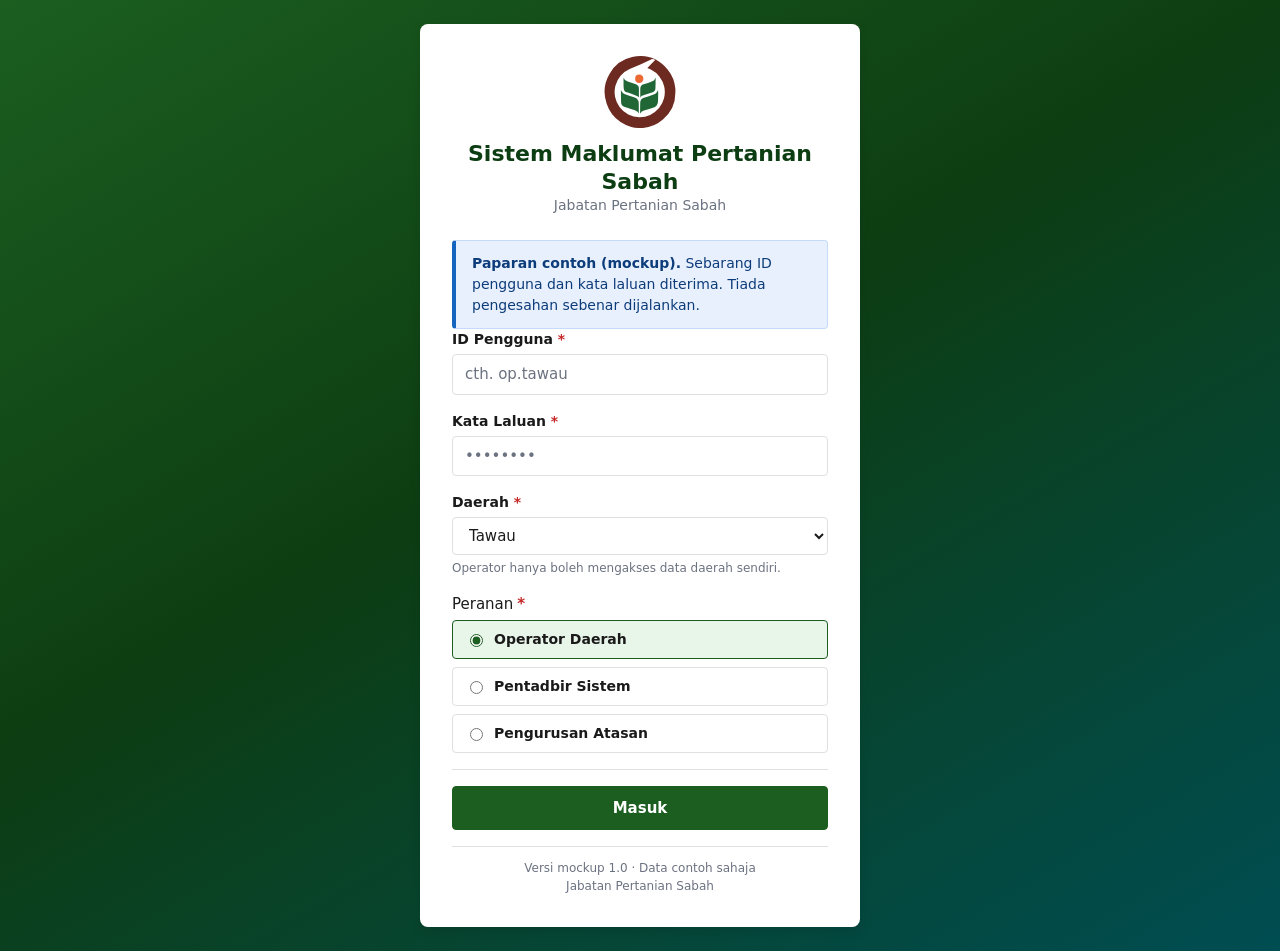
==== index.html @ 0fa8ad76 "Initial mockup upload" ====
<!DOCTYPE html>
<html lang="ms" data-lang="ms">
<head>
  <meta charset="UTF-8">
  <meta name="viewport" content="width=device-width, initial-scale=1">
  <meta name="description" content="Sistem Maklumat Pertanian Sabah (SMPS) — mockup paparan pengurusan data pertanian daerah.">
  <title>Masuk — Sistem Maklumat Pertanian Sabah</title>

  <link rel="icon" href="assets/img/logo.svg" type="image/svg+xml">
  <link rel="stylesheet" href="assets/css/base.css">
  <link rel="stylesheet" href="assets/css/layout.css">
  <link rel="stylesheet" href="assets/css/components.css">
</head>
<body class="login">

  <main class="login__card">

    <!-- Brand -->
    <div class="login__brand">
      <img class="login__logo" src="assets/img/logo.svg" alt="Jata Pertanian Sabah">
      <h1 class="login__title">Sistem Maklumat Pertanian Sabah</h1>
      <p class="login__subtitle">Jabatan Pertanian Sabah</p>
    </div>

    <div class="alert-box alert-box--info" role="note">
      <span><strong>Paparan contoh (mockup).</strong> Sebarang ID pengguna dan
      kata laluan diterima. Tiada pengesahan sebenar dijalankan.</span>
    </div>

    <form id="loginForm" novalidate>

      <div class="form-group">
        <div class="form-group__label">
          <label for="userId">ID Pengguna <span class="required" aria-hidden="true">*</span></label>
        </div>
        <input type="text" id="userId" name="userId" autocomplete="username"
               placeholder="cth. op.tawau" aria-describedby="userIdError" required>
        <span class="field-error" id="userIdError" role="alert"></span>
      </div>

      <div class="form-group">
        <div class="form-group__label">
          <label for="password">Kata Laluan <span class="required" aria-hidden="true">*</span></label>
        </div>
        <input type="password" id="password" name="password"
               autocomplete="current-password" placeholder="••••••••"
               aria-describedby="passwordError" required>
        <span class="field-error" id="passwordError" role="alert"></span>
      </div>

      <!-- Shown only when the Operator role is selected (Section 4.1) -->
      <div class="form-group" id="districtGroup" hidden>
        <div class="form-group__label">
          <label for="districtSelect">Daerah <span class="required" aria-hidden="true">*</span></label>
        </div>
        <select id="districtSelect" name="district" aria-describedby="districtError"></select>
        <span class="form-hint">Operator hanya boleh mengakses data daerah sendiri.</span>
        <span class="field-error" id="districtError" role="alert"></span>
      </div>

      <div class="form-group">
        <fieldset class="form-fieldset">
          <legend class="form-group__label">Peranan <span class="required" aria-hidden="true">*</span></legend>
          <div class="radio-group" id="roleGroup">
            <!-- Options are rendered from ROLE_ORDER in data.js -->
          </div>
        </fieldset>
        <span class="field-error" id="roleError" role="alert"></span>
      </div>

      <div class="form-actions">
        <button type="submit" class="btn btn--primary btn--lg btn--block" id="submitBtn">
          Masuk
        </button>
      </div>
    </form>

    <p class="login__footer">
      Versi mockup 1.0 &middot; Data contoh sahaja<br>
      Jabatan Pertanian Sabah
    </p>
  </main>

  <!-- Load order matters: data.js defines ROLES before auth.js reads it,
       and the login script below uses both. -->
  <script src="assets/js/data.js"></script>
  <script src="assets/js/auth.js"></script>
  <script>
  /* ==========================================================================
     index.html — login / role selector logic
     Purpose: render the role options from ROLE_ORDER, reveal the district
              dropdown only for the Operator role, validate the required
              fields, then store the role and route to the correct portal.
     Dependencies: data.js (ROLE_ORDER, ROLES, DISTRICTS),
                   auth.js (login, fillDistrictSelect, redirectIfLoggedIn).
     Note: this page is the one exception to "no inline event handlers" by
           omission rather than by breaking the rule — every listener below is
           attached with addEventListener. There are no onclick attributes and
           no inline <script> logic beyond this block, because Section 2 does
           not allocate an index.js and Section 12 forbids adding files.
     ========================================================================== */
  (function () {
    "use strict";

    /* Already signed in? Go straight to the landing page for that role. */
    redirectIfLoggedIn();

    const form = document.getElementById("loginForm");
    const userIdInput = document.getElementById("userId");
    const passwordInput = document.getElementById("password");
    const roleGroup = document.getElementById("roleGroup");
    const districtGroup = document.getElementById("districtGroup");
    const districtSelect = document.getElementById("districtSelect");

    /* ------------------------------------------------------------------
       1. Render the role options from data.js — one spelling of each label.
       ------------------------------------------------------------------ */
    const roleInputs = [];

    ROLE_ORDER.forEach(function (roleId, index) {
      const role = ROLES[roleId];

      const label = document.createElement("label");
      label.className = "radio-option";
      label.setAttribute("for", "role-" + roleId);

      const input = document.createElement("input");
      input.type = "radio";
      input.name = "role";
      input.id = "role-" + roleId;
      input.value = roleId;
      if (index === 0) input.checked = true;

      const text = document.createElement("span");
      text.className = "radio-option__text";
      text.textContent = role.label;

      label.appendChild(input);
      label.appendChild(text);
      roleGroup.appendChild(label);
      roleInputs.push(input);
    });

    /* ------------------------------------------------------------------
       2. District dropdown — filled once, shown only for Operator.
       ------------------------------------------------------------------ */
    fillDistrictSelect(districtSelect, { selected: "Tawau" });

    function selectedRole() {
      const checked = roleInputs.filter(function (input) { return input.checked; });
      return checked.length ? checked[0].value : null;
    }

    /* The district field is required for an operator and irrelevant for the
       other two roles, so it is hidden AND un-required rather than merely
       hidden — a hidden required field would block a valid admin login. */
    function syncDistrictVisibility() {
      const isOperator = selectedRole() === "operator";
      districtGroup.hidden = !isOperator;
      districtSelect.required = isOperator;
      if (!isOperator) clearError("district");
    }

    roleInputs.forEach(function (input) {
      input.addEventListener("change", syncDistrictVisibility);
    });
    syncDistrictVisibility();

    /* ------------------------------------------------------------------
       3. Inline validation — red text under the field (Section 4.1).
       Each key maps to the message slot and the control it belongs to, so
       error handling is one table rather than a chain of lookups.
       ------------------------------------------------------------------ */
    const FIELDS = {
      userId:   { error: "userIdError",   control: userIdInput },
      password: { error: "passwordError", control: passwordInput },
      district: { error: "districtError", control: districtSelect },
      role:     { error: "roleError",     control: roleGroup }
    };

    function setFieldState(key, message) {
      const field = FIELDS[key];
      if (!field) return;

      const slot = document.getElementById(field.error);
      if (slot) slot.textContent = message || "";

      const wrapper = field.control.closest
        ? field.control.closest(".form-group")
        : null;
      if (wrapper) wrapper.classList.toggle("has-error", Boolean(message));
    }

    function clearError(key) {
      setFieldState(key, "");
    }

    function clearAllErrors() {
      Object.keys(FIELDS).forEach(clearError);
    }

    /* Validate every required field. Returns true when the form may submit. */
    function validate() {
      clearAllErrors();
      let ok = true;
      let firstInvalid = null;

      function fail(key, control, message) {
        setFieldState(key, message);
        firstInvalid = firstInvalid || control;
        ok = false;
      }

      if (userIdInput.value.trim() === "") {
        fail("userId", userIdInput, "ID Pengguna diperlukan.");
      }

      if (passwordInput.value === "") {
        fail("password", passwordInput, "Kata Laluan diperlukan.");
      }

      const roleId = selectedRole();
      if (roleId === null) {
        fail("role", roleInputs[0], "Sila pilih peranan.");
      } else if (roleId === "operator" && districtSelect.value === "") {
        fail("district", districtSelect, "Sila pilih daerah.");
      }

      if (firstInvalid) firstInvalid.focus();
      return ok;
    }

    /* Clear a field's error as soon as the user starts fixing it. */
    userIdInput.addEventListener("input", function () { clearError("userId"); });
    passwordInput.addEventListener("input", function () { clearError("password"); });
    districtSelect.addEventListener("change", function () { clearError("district"); });
    roleInputs.forEach(function (input) {
      input.addEventListener("change", function () { clearError("role"); });
    });

    /* ------------------------------------------------------------------
       4. Submit — mock login, store the role, route to the portal.
       ------------------------------------------------------------------ */
    form.addEventListener("submit", function (event) {
      event.preventDefault();
      if (!validate()) return;

      const roleId = selectedRole();
      const district = roleId === "operator" ? districtSelect.value : null;

      /* Any credentials are accepted (Section 8). auth.js stores the role under
         localStorage key `smps_role` and the district in the session. */
      const role = login(roleId, userIdInput.value.trim(), district);
      if (!role) {
        setFieldState("role", "Peranan tidak dikenali. Sila pilih semula.");
        return;
      }

      goTo(role.landing);
    });
  })();
  </script>
</body>
</html>
---- assets/css/base.css ----
/* ==========================================================================
   base.css — Sistem Maklumat Pertanian Sabah (SMPS)
   Covers: CSS custom properties (design tokens), modern reset,
           base element defaults, heading scale, and typography rules.
   Dependencies: none. Must be loaded before layout.css and components.css.
   ========================================================================== */

/* --------------------------------------------------------------------------
   1. DESIGN TOKENS
   Colors, spacing, radii, shadows and font stack for the whole mockup.
   Every other stylesheet consumes these variables — never hardcode a
   raw color or pixel gap outside this block.
   -------------------------------------------------------------------------- */
:root {
  /* Brand colours */
  --color-primary: #1b5e20;        /* Sabah green */
  --color-primary-dark: #0d3d12;
  --color-accent: #f9a825;         /* harvest gold */

  /* Semantic colours */
  --color-danger: #c62828;
  --color-warning: #ef6c00;
  --color-success: #2e7d32;
  --color-info: #1565c0;

  /* Surfaces and text */
  --color-bg: #f5f7f4;
  --color-surface: #ffffff;
  --color-text: #1a1a1a;
  --color-muted: #6b7280;
  --color-border: #e0e0e0;

  /* Derived tints — used for badges, alert pills and table rows */
  --color-danger-soft: #fdecea;
  --color-warning-soft: #fff4e5;
  --color-success-soft: #e8f5e9;
  --color-info-soft: #e8f0fe;
  --color-neutral-soft: #eceff1;

  /* Radii */
  --radius: 8px;
  --radius-sm: 4px;
  --radius-pill: 999px;

  /* Elevation */
  --shadow-sm: 0 1px 3px rgba(0, 0, 0, 0.08);
  --shadow-md: 0 4px 12px rgba(0, 0, 0, 0.10);

  /* Spacing scale */
  --space-1: 4px;
  --space-2: 8px;
  --space-3: 12px;
  --space-4: 16px;
  --space-5: 24px;
  --space-6: 32px;

  /* Typography */
  --font-base: system-ui, -apple-system, "Segoe UI", Roboto, sans-serif;
  --font-size-base: 15px;
  --line-height-base: 1.5;

  /* Layout metrics shared across screens */
  --header-height: 64px;
  --content-max-width: 1280px;

  /* Motion */
  --transition-fast: 120ms ease-in-out;

  /* Focus ring — one definition, reused everywhere for visible keyboard focus */
  --focus-ring: 2px solid var(--color-info);
  --focus-offset: 2px;
}

/* --------------------------------------------------------------------------
   2. RESET
   Predictable box model, no default margins, consistent form inheritance.
   -------------------------------------------------------------------------- */
*,
*::before,
*::after {
  box-sizing: border-box;
}

html {
  /* Anchor links and in-page tab jumps should not hide content under the
     sticky header defined in layout.css. */
  scroll-behavior: smooth;
  -webkit-text-size-adjust: 100%;
}

body,
h1,
h2,
h3,
h4,
h5,
h6,
p,
figure,
blockquote,
dl,
dd,
ul,
ol {
  margin: 0;
}

ul[class],
ol[class] {
  padding: 0;
  list-style: none;
}

img,
svg,
canvas {
  display: block;
  max-width: 100%;
}

button,
input,
select,
textarea {
  font: inherit;
  color: inherit;
}

button {
  cursor: pointer;
  background: none;
  border: none;
  padding: 0;
}

table {
  border-collapse: collapse;
  border-spacing: 0;
  width: 100%;
}

/* Respect users who ask for less motion */
@media (prefers-reduced-motion: reduce) {
  html {
    scroll-behavior: auto;
  }

  *,
  *::before,
  *::after {
    animation-duration: 0.01ms !important;
    animation-iteration-count: 1 !important;
    transition-duration: 0.01ms !important;
  }
}

/* --------------------------------------------------------------------------
   3. BASE ELEMENTS
   -------------------------------------------------------------------------- */
body {
  font-family: var(--font-base);
  font-size: var(--font-size-base);
  line-height: var(--line-height-base);
  color: var(--color-text);
  background-color: var(--color-bg);
  min-height: 100vh;
  -webkit-font-smoothing: antialiased;
}

/* Element selector instead of the [hidden] attribute so that any stylesheet
   which later sets `display` on these elements cannot accidentally win. */
[hidden] {
  display: none !important;
}

a {
  color: var(--color-primary);
  text-decoration: none;
}

a:hover {
  text-decoration: underline;
}

/* --------------------------------------------------------------------------
   4. HEADINGS & TEXT
   Headings are 600 weight per spec; the KPI numeral style (32px / 700)
   lives with .kpi-card in components.css.
   -------------------------------------------------------------------------- */
h1,
h2,
h3,
h4,
h5,
h6 {
  font-weight: 600;
  line-height: 1.25;
  color: var(--color-text);
}

h1 {
  font-size: 24px;
}

h2 {
  font-size: 20px;
}

h3 {
  font-size: 17px;
}

h4 {
  font-size: 15px;
}

h5,
h6 {
  font-size: 14px;
}

p {
  margin-bottom: var(--space-3);
}

p:last-child {
  margin-bottom: 0;
}

small {
  font-size: 12px;
}

strong,
b {
  font-weight: 600;
}

/* Utility text roles — used across all four screens */
.text-muted {
  color: var(--color-muted);
}

.text-danger {
  color: var(--color-danger);
}

.text-warning {
  color: var(--color-warning);
}

.text-success {
  color: var(--color-success);
}

.text-info {
  color: var(--color-info);
}

.text-center {
  text-align: center;
}

.text-right {
  text-align: right;
}

/* Numbers should line up in tables, KPIs and charts */
.tabular {
  font-variant-numeric: tabular-nums;
}

/* --------------------------------------------------------------------------
   5. FOCUS VISIBILITY
   Never remove focus outlines — restyle them so they pass contrast on both
   light surfaces and the dark green header.
   -------------------------------------------------------------------------- */
:focus-visible {
  outline: var(--focus-ring);
  outline-offset: var(--focus-offset);
}

/* --------------------------------------------------------------------------
   6. FORMS — baseline appearance only
   Buttons, input chrome and validation states belong to components.css.
   -------------------------------------------------------------------------- */
label {
  display: inline-block;
  font-size: 14px;
  font-weight: 600;
  color: var(--color-text);
}

input,
select,
textarea {
  background-color: var(--color-surface);
  border: 1px solid var(--color-border);
  border-radius: var(--radius-sm);
  padding: var(--space-2) var(--space-3);
  width: 100%;
  transition: border-color var(--transition-fast), box-shadow var(--transition-fast);
}

input:hover,
select:hover,
textarea:hover {
  border-color: var(--color-muted);
}

input:focus,
select:focus,
textarea:focus {
  border-color: var(--color-primary);
}

input::placeholder,
textarea::placeholder {
  color: var(--color-muted);
  opacity: 1;
}

textarea {
  resize: vertical;
  min-height: 72px;
}

/* Range input is used for "% Matang" — keep the slider track neutral and
   let the accent colour show on the thumb. */
input[type="range"] {
  padding: 0;
  border: none;
  background: transparent;
  accent-color: var(--color-primary);
}

input[type="radio"],
input[type="checkbox"] {
  width: auto;
  accent-color: var(--color-primary);
}

select {
  cursor: pointer;
}

/* Disabled controls must not look interactive */
input:disabled,
select:disabled,
textarea:disabled,
button:disabled {
  cursor: not-allowed;
  opacity: 0.6;
}

/* --------------------------------------------------------------------------
   7. SCREEN-READER ONLY
   For accessible labels on icon-only buttons and status text that is
   communicated visually by colour alone.
   -------------------------------------------------------------------------- */
.sr-only {
  position: absolute;
  width: 1px;
  height: 1px;
  padding: 0;
  margin: -1px;
  overflow: hidden;
  clip: rect(0, 0, 0, 0);
  white-space: nowrap;
  border: 0;
}

/* --------------------------------------------------------------------------
   8. SELECTION & SCROLLBAR POLISH
   -------------------------------------------------------------------------- */
::selection {
  background-color: var(--color-primary);
  color: #ffffff;
}

/* --------------------------------------------------------------------------
   9. PRINT BASE
   Background colours and the tinted status fills must survive printing,
   otherwise approved/rejected badges lose all meaning on paper.
   -------------------------------------------------------------------------- */
@media print {
  *,
  *::before,
  *::after {
    -webkit-print-color-adjust: exact;
    print-color-adjust: exact;
  }

  body {
    background-color: #ffffff;
  }
}
---- assets/css/layout.css ----
/* ==========================================================================
   layout.css — Sistem Maklumat Pertanian Sabah (SMPS)
   Covers: page shell (sticky header + off-canvas sidebar + main region),
           12-column grid and span helpers, content containers, page toolbars,
           card structure, responsive breakpoints (768px / 480px) and the
           print stylesheet used by [Cetak PDF].
   Dependencies: base.css (design tokens) must be loaded first.
   ========================================================================== */

/* --------------------------------------------------------------------------
   1. PAGE SHELL
   .app is a two-row grid: header spans full width, then a sidebar/main row.
   Pages without a sidebar (dashboard.html, index.html) simply omit the
   <aside> — the grid falls back to a single column on its own.
   -------------------------------------------------------------------------- */
.app {
  display: grid;
  grid-template-columns: 240px minmax(0, 1fr);
  grid-template-rows: var(--header-height) minmax(0, 1fr);
  grid-template-areas:
    "header header"
    "sidebar main";
  min-height: 100vh;
}

.app__header {
  grid-area: header;
}

.app__sidebar {
  grid-area: sidebar;
}

.app__main {
  grid-area: main;
}

/* Variant used by dashboard.html and index.html — no sidebar column at all */
.app--no-sidebar {
  grid-template-columns: minmax(0, 1fr);
  grid-template-areas:
    "header"
    "main";
}

/* --------------------------------------------------------------------------
   2. HEADER — sticky, 64px
   Sections: brand (logo + titles) | period/context | actions (role badge,
   language stub, log out).
   -------------------------------------------------------------------------- */
.header {
  position: sticky;
  top: 0;
  z-index: 40;
  display: flex;
  align-items: center;
  gap: var(--space-4);
  height: var(--header-height);
  padding: 0 var(--space-5);
  background: linear-gradient(
    100deg,
    var(--color-primary) 0%,
    var(--color-primary-dark) 100%
  );
  color: #ffffff;
  box-shadow: var(--shadow-sm);
}

.header__brand {
  display: flex;
  align-items: center;
  gap: var(--space-3);
  min-width: 0; /* allows the titles below to ellipsis instead of overflowing */
}

.header__logo {
  width: 36px;
  height: 36px;
  flex-shrink: 0;
}

.header__titles {
  min-width: 0;
}

.header__title {
  font-size: 16px;
  font-weight: 600;
  line-height: 1.2;
  color: #ffffff;
  white-space: nowrap;
  overflow: hidden;
  text-overflow: ellipsis;
}

.header__subtitle {
  font-size: 12px;
  line-height: 1.2;
  color: rgba(255, 255, 255, 0.78);
  white-space: nowrap;
  overflow: hidden;
  text-overflow: ellipsis;
}

/* Period / context block sits in the middle and is pushed right by auto margin */
.header__context {
  display: flex;
  align-items: center;
  gap: var(--space-3);
  margin-left: auto;
  font-size: 13px;
  color: rgba(255, 255, 255, 0.9);
  white-space: nowrap;
}

.header__actions {
  display: flex;
  align-items: center;
  gap: var(--space-3);
  flex-shrink: 0;
}

/* Sidebar drawer toggle — hidden on desktop, shown at <=768px */
.header__menu-btn {
  display: none;
}

/* Buttons that sit on the dark green header need light chrome */
.header .btn--ghost {
  color: #ffffff;
  border-color: rgba(255, 255, 255, 0.55);
}

.header .btn--ghost:hover {
  background-color: rgba(255, 255, 255, 0.14);
  border-color: #ffffff;
}

.header :focus-visible {
  outline: 2px solid #ffffff;
  outline-offset: 2px;
}

/* Role badge on the header — white-tinted so it reads on dark green */
.header .badge--role {
  background-color: rgba(255, 255, 255, 0.16);
  color: #ffffff;
  border: 1px solid rgba(255, 255, 255, 0.35);
}

/* --------------------------------------------------------------------------
   3. SIDEBAR — 240px, entry.html and verify.html only
   Sticky under the header; becomes an off-canvas drawer at <=768px.
   -------------------------------------------------------------------------- */
.sidebar {
  position: sticky;
  top: var(--header-height);
  height: calc(100vh - var(--header-height));
  overflow-y: auto;
  background-color: var(--color-surface);
  border-right: 1px solid var(--color-border);
  padding: var(--space-4) var(--space-3);
}

.sidebar__section {
  margin-bottom: var(--space-5);
}

.sidebar__heading {
  font-size: 11px;
  font-weight: 600;
  letter-spacing: 0.06em;
  text-transform: uppercase;
  color: var(--color-muted);
  padding: 0 var(--space-3);
  margin-bottom: var(--space-2);
}

.sidebar__nav {
  display: flex;
  flex-direction: column;
  gap: 2px;
}

.sidebar__link {
  display: flex;
  align-items: center;
  gap: var(--space-2);
  padding: var(--space-2) var(--space-3);
  border-radius: var(--radius-sm);
  color: var(--color-text);
  font-size: 14px;
  text-decoration: none;
  transition: background-color var(--transition-fast);
}

.sidebar__link:hover {
  background-color: var(--color-bg);
  text-decoration: none;
}

.sidebar__link[aria-current="page"] {
  background-color: var(--color-success-soft);
  color: var(--color-primary-dark);
  font-weight: 600;
}

.sidebar__meta {
  padding: var(--space-3);
  border-top: 1px solid var(--color-border);
  font-size: 12px;
  color: var(--color-muted);
}

/* Drawer backdrop — only rendered/visible in the mobile drawer state */
.sidebar-backdrop {
  position: fixed;
  inset: 0;
  z-index: 45;
  background-color: rgba(0, 0, 0, 0.45);
  border: none;
  padding: 0;
  cursor: pointer;
}

/* --------------------------------------------------------------------------
   4. MAIN REGION & CONTAINERS
   Max content width 1280px, centred, with responsive gutters.
   -------------------------------------------------------------------------- */
.main {
  min-width: 0; /* prevents wide tables/canvases from blowing out the grid */
  padding: var(--space-5);
}

.container {
  width: 100%;
  max-width: var(--content-max-width);
  margin: 0 auto;
}

.container--narrow {
  max-width: 480px;
}

/* --------------------------------------------------------------------------
   5. GRID — 12 columns, gap = --space-4
   Use .grid + .col-N. Spans wrap automatically on narrow screens via the
   breakpoints in section 8.
   -------------------------------------------------------------------------- */
.grid {
  display: grid;
  grid-template-columns: repeat(12, minmax(0, 1fr));
  gap: var(--space-4);
}

.col-1  { grid-column: span 1; }
.col-2  { grid-column: span 2; }
.col-3  { grid-column: span 3; }
.col-4  { grid-column: span 4; }
.col-5  { grid-column: span 5; }
.col-6  { grid-column: span 6; }
.col-7  { grid-column: span 7; }
.col-8  { grid-column: span 8; }
.col-9  { grid-column: span 9; }
.col-10 { grid-column: span 10; }
.col-11 { grid-column: span 11; }
.col-12 { grid-column: span 12; }

/* Two-column page layout (entry.html form | records table) */
.split {
  display: grid;
  grid-template-columns: minmax(0, 5fr) minmax(0, 7fr);
  gap: var(--space-5);
  align-items: start;
}

.split--even {
  grid-template-columns: repeat(2, minmax(0, 1fr));
}

/* Vertical rhythm helpers. Used instead of inline style="margin-top:…" so the
   "no inline styles" rule in Section 7 holds for stacked grids and cards. */
.mt-3 { margin-top: var(--space-3); }
.mt-4 { margin-top: var(--space-4); }
.mt-5 { margin-top: var(--space-5); }
.mb-0 { margin-bottom: 0; }

/* --------------------------------------------------------------------------
   6. PAGE TOOLBAR
   Filter bars and period selectors that sit directly under the header.
   -------------------------------------------------------------------------- */
.toolbar {
  display: flex;
  flex-wrap: wrap;
  align-items: flex-end;
  gap: var(--space-3);
  padding: var(--space-3) var(--space-4);
  margin-bottom: var(--space-4);
  background-color: var(--color-surface);
  border: 1px solid var(--color-border);
  border-radius: var(--radius);
  box-shadow: var(--shadow-sm);
}

.toolbar__group {
  display: flex;
  flex-direction: column;
  gap: var(--space-1);
  min-width: 160px;
}

.toolbar__group--grow {
  flex: 1 1 200px;
}

.toolbar__spacer {
  margin-left: auto;
}

/* Compact controls inside a toolbar read better than full-width fields */
.toolbar select,
.toolbar input {
  padding: var(--space-2) var(--space-3);
  font-size: 14px;
}

/* --------------------------------------------------------------------------
   7. CARD STRUCTURE
   Visual chrome (.card) lives in components.css; the header/body/footer
   skeleton lives here so every screen composes cards identically.
   -------------------------------------------------------------------------- */
.card__header {
  display: flex;
  align-items: center;
  gap: var(--space-3);
  padding: var(--space-4);
  border-bottom: 1px solid var(--color-border);
}

.card__title {
  font-size: 16px;
  font-weight: 600;
}

.card__subtitle {
  font-size: 12px;
  color: var(--color-muted);
}

.card__actions {
  margin-left: auto;
  display: flex;
  align-items: center;
  gap: var(--space-2);
}

.card__body {
  padding: var(--space-4);
}

.card__body--flush {
  padding: 0; /* for cards whose content is a full-bleed table */
}

.card__footer {
  padding: var(--space-3) var(--space-4);
  border-top: 1px solid var(--color-border);
  background-color: var(--color-bg);
  border-bottom-left-radius: var(--radius);
  border-bottom-right-radius: var(--radius);
}

/* Collapsible section header used by verify.html (A / B / C sections) */
.section-toggle {
  display: flex;
  align-items: center;
  gap: var(--space-2);
  width: 100%;
  padding: var(--space-3) var(--space-4);
  font-size: 15px;
  font-weight: 600;
  text-align: left;
  color: inherit;
  border-radius: var(--radius);
}

.section-toggle__caret {
  margin-left: auto;
  transition: transform var(--transition-fast);
}

.section-toggle[aria-expanded="false"] .section-toggle__caret {
  transform: rotate(-90deg);
}

/* --------------------------------------------------------------------------
   8. FILTER / KPI / CHART SIZING HELPERS
   Canvas heights are set via CSS (not inline styles) so charts get a fixed
   box on first paint and stay responsive afterwards.
   -------------------------------------------------------------------------- */
.chart-box {
  position: relative;
  width: 100%;
  height: 280px;
}

.chart-box--tall {
  height: 360px;
}

.chart-box--short {
  height: 220px;
}

/* --------------------------------------------------------------------------
   9. RESPONSIVE
   <=768px: single column, sidebar becomes a drawer, header compresses.
   <=480px: KPI cards one per row, tables scroll horizontally.
   -------------------------------------------------------------------------- */
@media (max-width: 1024px) {
  .col-4 { grid-column: span 6; }
  .col-3 { grid-column: span 6; }
  .col-5 { grid-column: span 12; }
}

@media (max-width: 768px) {
  .app,
  .app--no-sidebar {
    grid-template-columns: minmax(0, 1fr);
    grid-template-areas:
      "header"
      "main";
  }

  /* Sidebar leaves the grid flow and becomes an overlay drawer */
  .sidebar {
    position: fixed;
    top: var(--header-height);
    left: 0;
    z-index: 50;
    width: 240px;
    max-width: 80vw;
    transform: translateX(-100%);
    transition: transform var(--transition-fast);
    box-shadow: var(--shadow-md);
  }

  .sidebar.is-open {
    transform: translateX(0);
  }

  .header {
    padding: 0 var(--space-4);
    gap: var(--space-3);
  }

  .header__menu-btn {
    display: inline-flex;
  }

  /* Page title moves into the content area on small screens; the header
     keeps only the product name so nothing collides. */
  .header__context,
  .header__subtitle {
    display: none;
  }

  .main {
    padding: var(--space-4) var(--space-3);
  }

  /* Every span collapses to full width */
  .col-1,  .col-2,  .col-3,  .col-4,  .col-5,  .col-6,
  .col-7,  .col-8,  .col-9,  .col-10, .col-11, .col-12 {
    grid-column: span 12;
  }

  .split,
  .split--even {
    grid-template-columns: minmax(0, 1fr);
  }

  .toolbar {
    align-items: stretch;
  }

  .toolbar__group,
  .toolbar__group--grow,
  .toolbar__spacer {
    flex: 1 1 100%;
    min-width: 0;
    margin-left: 0;
  }
}

@media (max-width: 480px) {
  .header__title {
    font-size: 14px;
  }

  .header__logo {
    width: 30px;
    height: 30px;
  }

  .grid {
    gap: var(--space-3);
  }

  /* Tables scroll horizontally rather than squeezing columns illegibly */
  .table-wrap {
    overflow-x: auto;
    -webkit-overflow-scrolling: touch;
  }

  .table-wrap .table {
    min-width: 560px;
  }

  .chart-box {
    height: 240px;
  }
}

/* --------------------------------------------------------------------------
   10. PRINT — [Cetak PDF]
   Hide chrome and inactive tab panels, show only the active tab content,
   A4 portrait with 1cm margins.
   -------------------------------------------------------------------------- */
@page {
  size: A4 portrait;
  margin: 1cm;
}

@media print {
  /* 1. Hide all navigation, tabs and controls */
  .header,
  .sidebar,
  .sidebar-backdrop,
  .toolbar,
  .tabs,
  .btn,
  .header__menu-btn,
  .section-toggle__caret,
  .no-print {
    display: none !important;
  }

  /* 2. Show only the active tab content.
        Panels are hidden with the `hidden` attribute by dashboard.js, and
        its `display:none !important` would otherwise survive into print.
        The panel that the JS marks aria-hidden="false" is the active one. */
  .tab-panel[hidden] {
    display: block !important;
  }

  .tab-panel[aria-hidden="true"] {
    display: none !important;
  }

  /* 3. Verify.html collapsible sections: keep whatever the admin left open
        printing, but never force closed sections open. */
  .collapsible[hidden] {
    display: none !important;
  }

  /* 4. Flatten the shell so the full page width is usable on paper */
  .app,
  .app--no-sidebar {
    display: block;
    min-height: 0;
  }

  .main {
    padding: 0;
  }

  .container {
    max-width: none;
  }

  /* 5. Keep card and table content from breaking mid-block */
  .card,
  .kpi-card,
  .chart-panel {
    break-inside: avoid;
    page-break-inside: avoid;
    box-shadow: none;
    border: 1px solid #cccccc;
  }

  .table {
    font-size: 11px;
  }

  .table thead th {
    position: static; /* sticky headers are meaningless on paper */
  }

  tr,
  img,
  canvas {
    break-inside: avoid;
    page-break-inside: avoid;
  }

  /* 6. Grids collapse so charts and tables are printed at full width */
  .grid,
  .split {
    display: block;
  }

  .grid > *,
  .split > * {
    margin-bottom: var(--space-4);
  }

  /* 7. Print headings should name the report */
  .print-only {
    display: block !important;
  }
}

/* Screen readers and the screen itself never need this */
.print-only {
  display: none;
}
---- assets/css/components.css ----
/* ==========================================================================
   components.css — Sistem Maklumat Pertanian Sabah (SMPS)
   Covers: buttons, badges & status pills, alert pills/boxes, cards, KPI cards,
           tables (striped + sticky header), tab navigation, form fields with
           inline validation, modals, side panels, empty states, pagination and
           the mobile drawer toggle chrome.
   Dependencies: base.css (tokens) and layout.css (shell/grid) first.
   ========================================================================== */

/* --------------------------------------------------------------------------
   1. BUTTONS
   Variants: primary | secondary | danger | ghost, plus size and width
   modifiers. Base rules are used by every variant.
   -------------------------------------------------------------------------- */
.btn {
  display: inline-flex;
  align-items: center;
  justify-content: center;
  gap: var(--space-2);
  padding: var(--space-2) var(--space-4);
  min-height: 36px;
  border: 1px solid transparent;
  border-radius: var(--radius-sm);
  font-size: 14px;
  font-weight: 600;
  line-height: 1.2;
  text-decoration: none;
  white-space: nowrap;
  transition: background-color var(--transition-fast),
              border-color var(--transition-fast),
              color var(--transition-fast);
}

.btn:hover {
  text-decoration: none;
}

.btn:active {
  transform: translateY(1px);
}

.btn--primary {
  background-color: var(--color-primary);
  border-color: var(--color-primary);
  color: #ffffff;
}

.btn--primary:hover {
  background-color: var(--color-primary-dark);
  border-color: var(--color-primary-dark);
}

.btn--secondary {
  background-color: var(--color-surface);
  border-color: var(--color-border);
  color: var(--color-text);
}

.btn--secondary:hover {
  background-color: var(--color-bg);
  border-color: var(--color-muted);
}

.btn--danger {
  background-color: var(--color-danger);
  border-color: var(--color-danger);
  color: #ffffff;
}

.btn--danger:hover {
  background-color: #9e1f1f;
  border-color: #9e1f1f;
}

.btn--success {
  background-color: var(--color-success);
  border-color: var(--color-success);
  color: #ffffff;
}

.btn--success:hover {
  background-color: #1b5e20;
  border-color: #1b5e20;
}

.btn--ghost {
  background-color: transparent;
  border-color: var(--color-border);
  color: var(--color-primary-dark);
}

.btn--ghost:hover {
  background-color: var(--color-bg);
  border-color: var(--color-primary);
}

/* Sizes */
.btn--sm {
  min-height: 28px;
  padding: var(--space-1) var(--space-2);
  font-size: 12px;
}

.btn--lg {
  min-height: 44px;
  padding: var(--space-3) var(--space-5);
  font-size: 15px;
}

.btn--block {
  width: 100%;
}

/* Row-level action groups inside tables */
.btn-group {
  display: inline-flex;
  flex-wrap: wrap;
  gap: var(--space-1);
}

/* Icon-only buttons must still expose an accessible name (aria-label) */
.btn--icon {
  padding: var(--space-2);
  min-width: 36px;
}

.btn:disabled,
.btn[aria-disabled="true"] {
  background-color: var(--color-neutral-soft);
  border-color: var(--color-border);
  color: var(--color-muted);
  cursor: not-allowed;
}

/* --------------------------------------------------------------------------
   2. BADGES — workflow status + role + generic
   Draf (grey) / Dihantar (blue) / Diluluskan (green) / Ditolak (red)
   -------------------------------------------------------------------------- */
.badge {
  display: inline-flex;
  align-items: center;
  gap: var(--space-1);
  padding: 2px var(--space-2);
  border: 1px solid transparent;
  border-radius: var(--radius-pill);
  font-size: 12px;
  font-weight: 600;
  line-height: 1.6;
  white-space: nowrap;
}

.badge--draft {
  background-color: var(--color-neutral-soft);
  border-color: #cfd8dc;
  color: #37474f;
}

.badge--submitted {
  background-color: var(--color-info-soft);
  border-color: #c6dafc;
  color: #0d47a1;
}

.badge--approved {
  background-color: var(--color-success-soft);
  border-color: #c8e6c9;
  color: #1b5e20;
}

.badge--rejected {
  background-color: var(--color-danger-soft);
  border-color: #f5c6c6;
  color: #8e1c1c;
}

.badge--role {
  background-color: var(--color-primary);
  color: #ffffff;
}

.badge--neutral {
  background-color: var(--color-surface);
  border-color: var(--color-border);
  color: var(--color-muted);
}

.badge--count {
  background-color: var(--color-primary-dark);
  color: #ffffff;
}

/* --------------------------------------------------------------------------
   3. ALERT PILLS & ALERT BOXES
   Severity colours shared by dashboard tab 5 and verify.html section A.
   Every severity also carries a text label, never colour alone.
   -------------------------------------------------------------------------- */
.alert-pill {
  display: inline-flex;
  align-items: center;
  gap: var(--space-1);
  padding: 2px var(--space-2);
  border: 1px solid transparent;
  border-radius: var(--radius-pill);
  font-size: 12px;
  font-weight: 600;
  white-space: nowrap;
}

.alert-pill--high {
  background-color: var(--color-danger-soft);
  border-color: #f5c6c6;
  color: #8e1c1c;
}

.alert-pill--medium {
  background-color: var(--color-warning-soft);
  border-color: #ffd8a8;
  color: #8a3d00;
}

.alert-pill--low {
  background-color: var(--color-info-soft);
  border-color: #c6dafc;
  color: #0d47a1;
}

/* Inline alert box (form-level messages, empty states with a reason) */
.alert-box {
  display: flex;
  align-items: flex-start;
  gap: var(--space-2);
  padding: var(--space-3) var(--space-4);
  border: 1px solid transparent;
  border-left-width: 4px;
  border-radius: var(--radius-sm);
  font-size: 14px;
}

.alert-box--info {
  background-color: var(--color-info-soft);
  border-color: #c6dafc;
  border-left-color: var(--color-info);
  color: #0d3c7a;
}

.alert-box--success {
  background-color: var(--color-success-soft);
  border-color: #c8e6c9;
  border-left-color: var(--color-success);
  color: #14471a;
}

.alert-box--warning {
  background-color: var(--color-warning-soft);
  border-color: #ffd8a8;
  border-left-color: var(--color-warning);
  color: #7a3600;
}

.alert-box--danger {
  background-color: var(--color-danger-soft);
  border-color: #f5c6c6;
  border-left-color: var(--color-danger);
  color: #7f1919;
}

/* The yellow "Nilai luar biasa — sila semak" warning from entry.html */
.field-warning {
  display: flex;
  align-items: flex-start;
  gap: var(--space-1);
  margin-top: var(--space-1);
  padding: var(--space-2) var(--space-3);
  background-color: var(--color-warning-soft);
  border: 1px solid #ffd8a8;
  border-left: 4px solid var(--color-warning);
  border-radius: var(--radius-sm);
  font-size: 13px;
  font-weight: 500;
  color: #7a3600;
}

/* --------------------------------------------------------------------------
   4. CARDS
   Structure (.card__header/__body/__footer) is defined in layout.css;
   this is the visual chrome.
   -------------------------------------------------------------------------- */
.card {
  background-color: var(--color-surface);
  border: 1px solid var(--color-border);
  border-radius: var(--radius);
  box-shadow: var(--shadow-sm);
  margin-bottom: var(--space-4);
  overflow: hidden;
}

.card:last-child {
  margin-bottom: 0;
}

/* Coloured accent used by the verify.html A/B/C section headers */
.card--danger  { border-top: 4px solid var(--color-danger); }
.card--warning { border-top: 4px solid var(--color-warning); }
.card--success { border-top: 4px solid var(--color-success); }
.card--info    { border-top: 4px solid var(--color-info); }

.card__header--danger {
  background-color: var(--color-danger-soft);
  color: #7f1919;
}

.card__header--warning {
  background-color: var(--color-warning-soft);
  color: #7a3600;
}

.card__header--success {
  background-color: var(--color-success-soft);
  color: #14471a;
}

/* --------------------------------------------------------------------------
   5. KPI CARDS — dashboard tab 1
   Label, 32px/700 numeral, delta, optional alert emphasis.
   -------------------------------------------------------------------------- */
.kpi-card {
  display: flex;
  flex-direction: column;
  gap: var(--space-2);
  padding: var(--space-4);
  background-color: var(--color-surface);
  border: 1px solid var(--color-border);
  border-left: 4px solid var(--color-primary);
  border-radius: var(--radius);
  box-shadow: var(--shadow-sm);
}

.kpi-card--danger {
  border-left-color: var(--color-danger);
}

.kpi-card__label {
  font-size: 13px;
  font-weight: 600;
  color: var(--color-muted);
  text-transform: uppercase;
  letter-spacing: 0.04em;
}

.kpi-card__value {
  font-size: 32px;
  font-weight: 700;
  line-height: 1.1;
  color: var(--color-text);
  font-variant-numeric: tabular-nums;
}

.kpi-card__unit {
  font-size: 16px;
  font-weight: 600;
  color: var(--color-muted);
  margin-left: var(--space-1);
}

.kpi-card__delta {
  display: inline-flex;
  align-items: center;
  gap: var(--space-1);
  font-size: 13px;
  font-weight: 600;
  font-variant-numeric: tabular-nums;
}

.delta--up {
  color: var(--color-success);
}

.delta--down {
  color: var(--color-danger);
}

.delta--flat {
  color: var(--color-muted);
}

.kpi-card__note {
  font-size: 12px;
  color: var(--color-muted);
}

/* --------------------------------------------------------------------------
   6. TABLES — striped, sticky header, horizontal scroll wrapper
   -------------------------------------------------------------------------- */
.table-wrap {
  width: 100%;
  overflow-x: auto;
}

.table {
  width: 100%;
  font-size: 14px;
  background-color: var(--color-surface);
}

.table caption {
  caption-side: top;
  padding: var(--space-2) var(--space-3);
  font-size: 12px;
  color: var(--color-muted);
  text-align: left;
}

.table th,
.table td {
  padding: var(--space-2) var(--space-3);
  text-align: left;
  vertical-align: middle;
  border-bottom: 1px solid var(--color-border);
}

.table thead th {
  position: sticky;
  top: 0;
  z-index: 1;
  background-color: var(--color-bg);
  font-size: 12px;
  font-weight: 600;
  color: var(--color-muted);
  text-transform: uppercase;
  letter-spacing: 0.03em;
  white-space: nowrap;
  border-bottom: 2px solid var(--color-border);
}

/* Striped rows */
.table tbody tr:nth-child(even) {
  background-color: #fafbfa;
}

.table tbody tr:hover {
  background-color: var(--color-success-soft);
}

.table tfoot td {
  font-weight: 600;
  background-color: var(--color-bg);
  border-top: 2px solid var(--color-border);
}

/* Numeric columns line up */
.table .num {
  text-align: right;
  font-variant-numeric: tabular-nums;
  white-space: nowrap;
}

.table .col-actions {
  white-space: nowrap;
  width: 1%;
}

/* Narrow checkbox column (verify.html bulk selection) */
.table .col-check {
  width: 1%;
  white-space: nowrap;
}

.table .col-check input {
  width: auto;
}

/* Sortable header buttons (dashboard tabs 3 and 4) */
.th-sort {
  display: inline-flex;
  align-items: center;
  gap: var(--space-1);
  font: inherit;
  color: inherit;
  text-transform: inherit;
  letter-spacing: inherit;
}

.th-sort::after {
  content: "\2195"; /* up-down arrow: unsorted */
  font-size: 10px;
  opacity: 0.45;
}

.th-sort[aria-sort="ascending"]::after {
  content: "\25B2";
  opacity: 1;
}

.th-sort[aria-sort="descending"]::after {
  content: "\25BC";
  opacity: 1;
}

/* Percentage-of-ripeness colour coding (dashboard tab 3) */
.pct--high {
  color: #1b5e20;
  font-weight: 600;
}

.pct--mid {
  color: #8a3d00;
  font-weight: 600;
}

.pct--low {
  color: #8e1c1c;
  font-weight: 600;
}

/* Expanded district-breakdown row (dashboard tab 3) */
.row-detail td {
  background-color: var(--color-bg);
  padding: 0;
}

.row-detail__inner {
  padding: var(--space-3) var(--space-4);
}

/* --------------------------------------------------------------------------
   7. TABS — 5-tab horizontal nav (dashboard)
   -------------------------------------------------------------------------- */
.tabs {
  display: flex;
  flex-wrap: wrap;
  gap: var(--space-1);
  padding: var(--space-1);
  margin-bottom: var(--space-4);
  background-color: var(--color-surface);
  border: 1px solid var(--color-border);
  border-radius: var(--radius);
  box-shadow: var(--shadow-sm);
}

.tab {
  padding: var(--space-2) var(--space-4);
  border-radius: var(--radius-sm);
  font-size: 14px;
  font-weight: 600;
  color: var(--color-muted);
  transition: background-color var(--transition-fast), color var(--transition-fast);
}

.tab:hover {
  background-color: var(--color-bg);
  color: var(--color-text);
}

.tab[aria-selected="true"] {
  background-color: var(--color-primary);
  color: #ffffff;
}

/* Tab panels are toggled by dashboard.js.
   `hidden` drives screen behaviour; `aria-hidden` drives print output
   (see the print block in layout.css). Both must stay in sync. */
.tab-panel[aria-hidden="true"] {
  display: none;
}

/* --------------------------------------------------------------------------
   8. FORM FIELDS
   Group, label row, helper text, required marker, inline validation.
   -------------------------------------------------------------------------- */
.form-group {
  margin-bottom: var(--space-4);
}

.form-group:last-child {
  margin-bottom: 0;
}

.form-group__label {
  display: flex;
  align-items: baseline;
  gap: var(--space-1);
  margin-bottom: var(--space-1);
}

.form-group__label label {
  font-size: 14px;
  font-weight: 600;
}

.required {
  color: var(--color-danger);
  font-weight: 700;
}

.form-hint {
  display: block;
  margin-top: var(--space-1);
  font-size: 12px;
  color: var(--color-muted);
}

.form-row {
  display: grid;
  grid-template-columns: repeat(2, minmax(0, 1fr));
  gap: var(--space-3);
}

.form-actions {
  display: flex;
  flex-wrap: wrap;
  align-items: center;
  gap: var(--space-2);
  margin-top: var(--space-4);
  padding-top: var(--space-4);
  border-top: 1px solid var(--color-border);
}

/* Inline validation messages (red text under the field, per spec) */
.field-error {
  display: block;
  margin-top: var(--space-1);
  font-size: 12px;
  font-weight: 500;
  color: var(--color-danger);
}

.has-error input,
.has-error select,
.has-error textarea {
  border-color: var(--color-danger);
}

.has-error input:focus,
.has-error select:focus,
.has-error textarea:focus {
  border-color: var(--color-danger);
}

/* Live value chip shown beside the "% Matang" slider */
.range-row {
  display: flex;
  align-items: center;
  gap: var(--space-3);
}

.range-row input[type="range"] {
  flex: 1;
}

.range-value {
  min-width: 56px;
  padding: 2px var(--space-2);
  background-color: var(--color-primary-dark);
  border-radius: var(--radius-pill);
  color: #ffffff;
  font-size: 13px;
  font-weight: 600;
  text-align: center;
  font-variant-numeric: tabular-nums;
}

/* Read-only presentation of stored values (verify.html approved table,
   entry.html locked past periods) */
.field-value {
  font-weight: 600;
  font-variant-numeric: tabular-nums;
}

.is-locked {
  background-color: var(--color-bg);
}

/* Radio group used by the role selector on index.html */
.radio-group {
  display: flex;
  flex-direction: column;
  gap: var(--space-2);
}

/* A radio group wrapped in a <fieldset> must not inherit the browser's default
   border/padding, and the <legend> has to sit flush with the other labels. */
.form-fieldset {
  border: 0;
  padding: 0;
  margin: 0;
}

.form-fieldset .form-group__label {
  padding: 0;
}

.radio-option {
  display: flex;
  align-items: center;
  gap: var(--space-2);
  padding: var(--space-2) var(--space-3);
  border: 1px solid var(--color-border);
  border-radius: var(--radius-sm);
  cursor: pointer;
  transition: border-color var(--transition-fast), background-color var(--transition-fast);
}

.radio-option:hover {
  border-color: var(--color-primary);
  background-color: var(--color-bg);
}

.radio-option:has(input:checked) {
  border-color: var(--color-primary);
  background-color: var(--color-success-soft);
}

.radio-option input {
  flex-shrink: 0;
}

.radio-option__text {
  font-size: 14px;
  font-weight: 600;
}

/* Character counter for Catatan (max 200 chars) */
.char-count {
  display: block;
  margin-top: var(--space-1);
  font-size: 12px;
  color: var(--color-muted);
  text-align: right;
  font-variant-numeric: tabular-nums;
}

.char-count.is-limit {
  color: var(--color-danger);
  font-weight: 600;
}

/* --------------------------------------------------------------------------
   9. SEARCH INPUT
   -------------------------------------------------------------------------- */
.search-input {
  padding-left: var(--space-3);
}

/* --------------------------------------------------------------------------
   10. EMPTY STATE
   -------------------------------------------------------------------------- */
.empty-state {
  padding: var(--space-6) var(--space-4);
  text-align: center;
  color: var(--color-muted);
}

.empty-state__title {
  font-size: 15px;
  font-weight: 600;
  color: var(--color-text);
  margin-bottom: var(--space-1);
}

.empty-state__text {
  font-size: 13px;
}

/* --------------------------------------------------------------------------
   11. MODAL — verify.html edit dialog
   -------------------------------------------------------------------------- */
.modal {
  position: fixed;
  inset: 0;
  z-index: 60;
  display: flex;
  align-items: center;
  justify-content: center;
  padding: var(--space-4);
  background-color: rgba(0, 0, 0, 0.5);
}

.modal__dialog {
  width: 100%;
  max-width: 640px;
  max-height: 90vh;
  overflow-y: auto;
  background-color: var(--color-surface);
  border-radius: var(--radius);
  box-shadow: var(--shadow-md);
}

.modal__header {
  display: flex;
  align-items: center;
  gap: var(--space-3);
  padding: var(--space-4);
  border-bottom: 1px solid var(--color-border);
}

.modal__title {
  font-size: 17px;
  font-weight: 600;
}

.modal__close {
  margin-left: auto;
  width: 32px;
  height: 32px;
  border-radius: var(--radius-sm);
  color: var(--color-muted);
  font-size: 20px;
  line-height: 1;
  display: inline-flex;
  align-items: center;
  justify-content: center;
}

.modal__close:hover {
  background-color: var(--color-bg);
  color: var(--color-text);
}

.modal__body {
  padding: var(--space-4);
}

.modal__footer {
  display: flex;
  flex-wrap: wrap;
  justify-content: flex-end;
  gap: var(--space-2);
  padding: var(--space-4);
  border-top: 1px solid var(--color-border);
  background-color: var(--color-bg);
  border-bottom-left-radius: var(--radius);
  border-bottom-right-radius: var(--radius);
}

/* Body scroll lock while a modal or drawer is open */
body.is-modal-open {
  overflow: hidden;
}

/* --------------------------------------------------------------------------
   12. SIDE PANEL — dashboard tab 2 district details
   -------------------------------------------------------------------------- */
.side-panel {
  position: fixed;
  top: var(--header-height);
  right: 0;
  bottom: 0;
  z-index: 55;
  width: 360px;
  max-width: 92vw;
  overflow-y: auto;
  background-color: var(--color-surface);
  border-left: 1px solid var(--color-border);
  box-shadow: var(--shadow-md);
  transform: translateX(100%);
  transition: transform var(--transition-fast);
}

.side-panel.is-open {
  transform: translateX(0);
}

.side-panel__header {
  display: flex;
  align-items: center;
  gap: var(--space-3);
  padding: var(--space-4);
  background-color: var(--color-primary);
  color: #ffffff;
}

.side-panel__title {
  font-size: 17px;
  font-weight: 600;
  color: #ffffff;
}

.side-panel__close {
  margin-left: auto;
  width: 32px;
  height: 32px;
  border-radius: var(--radius-sm);
  color: #ffffff;
  font-size: 20px;
  line-height: 1;
  display: inline-flex;
  align-items: center;
  justify-content: center;
}

.side-panel__close:hover {
  background-color: rgba(255, 255, 255, 0.18);
}

.side-panel__body {
  padding: var(--space-4);
}

.side-panel__stats {
  display: grid;
  grid-template-columns: repeat(3, minmax(0, 1fr));
  gap: var(--space-2);
  margin-bottom: var(--space-4);
}

.side-panel__stat {
  padding: var(--space-2);
  background-color: var(--color-bg);
  border-radius: var(--radius-sm);
  text-align: center;
}

.side-panel__stat-value {
  display: block;
  font-size: 18px;
  font-weight: 700;
  font-variant-numeric: tabular-nums;
}

.side-panel__stat-label {
  display: block;
  font-size: 11px;
  color: var(--color-muted);
}

/* --------------------------------------------------------------------------
   13. MAP (dashboard tab 2)
   Rendered as a grid of 27 district tiles (explicitly allowed by the spec)
   with an optional SVG layer. Heat is expressed via data-heat attributes.
   -------------------------------------------------------------------------- */
.map-grid {
  display: grid;
  grid-template-columns: repeat(auto-fill, minmax(104px, 1fr));
  gap: var(--space-2);
}

.map-tile {
  display: flex;
  flex-direction: column;
  gap: 2px;
  padding: var(--space-2);
  border: 1px solid var(--color-border);
  border-radius: var(--radius-sm);
  text-align: left;
  font-size: 12px;
  transition: transform var(--transition-fast), box-shadow var(--transition-fast);
}

.map-tile:hover {
  transform: translateY(-2px);
  box-shadow: var(--shadow-md);
}

.map-tile__name {
  font-weight: 600;
  line-height: 1.25;
}

.map-tile__value {
  font-size: 11px;
  font-variant-numeric: tabular-nums;
}

.map-tile[data-heat="0"] { background-color: #e8f5e9; color: #1b5e20; }
.map-tile[data-heat="1"] { background-color: #c8e6c9; color: #1b5e20; }
.map-tile[data-heat="2"] { background-color: #a5d6a7; color: #14471a; }
.map-tile[data-heat="3"] { background-color: #81c784; color: #0d3d12; }
.map-tile[data-heat="4"] { background-color: #4caf50; color: #ffffff; }
.map-tile[data-heat="5"] { background-color: #2e7d32; color: #ffffff; }
.map-tile[data-heat="6"] { background-color: #1b5e20; color: #ffffff; }

.map-tile.is-selected {
  outline: 3px solid var(--color-accent);
  outline-offset: 1px;
}

/* Legend */
.legend {
  display: flex;
  flex-wrap: wrap;
  align-items: center;
  gap: var(--space-3);
  padding: var(--space-3) var(--space-4);
  margin-top: var(--space-3);
  background-color: var(--color-surface);
  border: 1px solid var(--color-border);
  border-radius: var(--radius);
  font-size: 12px;
}

.legend__item {
  display: inline-flex;
  align-items: center;
  gap: var(--space-1);
}

.legend__swatch {
  width: 16px;
  height: 16px;
  border: 1px solid var(--color-border);
  border-radius: var(--radius-sm);
}

.legend__swatch[data-heat="0"] { background-color: #e8f5e9; }
.legend__swatch[data-heat="1"] { background-color: #c8e6c9; }
.legend__swatch[data-heat="2"] { background-color: #a5d6a7; }
.legend__swatch[data-heat="3"] { background-color: #81c784; }
.legend__swatch[data-heat="4"] { background-color: #4caf50; }
.legend__swatch[data-heat="5"] { background-color: #2e7d32; }
.legend__swatch[data-heat="6"] { background-color: #1b5e20; }

/* --------------------------------------------------------------------------
   14. LOGIN PAGE (index.html)
   Centred card over the Sabah green -> dark teal gradient.
   -------------------------------------------------------------------------- */
.login {
  display: flex;
  align-items: center;
  justify-content: center;
  min-height: 100vh;
  padding: var(--space-5) var(--space-4);
  background: linear-gradient(150deg, #1b5e20 0%, #0d3d12 45%, #004d52 100%);
}

.login__card {
  width: 100%;
  max-width: 440px;
  padding: var(--space-6);
  background-color: var(--color-surface);
  border-radius: var(--radius);
  box-shadow: var(--shadow-md);
}

.login__brand {
  text-align: center;
  margin-bottom: var(--space-5);
}

.login__logo {
  width: 72px;
  height: 72px;
  margin: 0 auto var(--space-3);
}

.login__title {
  font-size: 22px;
  font-weight: 600;
  color: var(--color-primary-dark);
}

.login__subtitle {
  font-size: 14px;
  color: var(--color-muted);
}

.login__footer {
  margin-top: var(--space-4);
  padding-top: var(--space-3);
  border-top: 1px solid var(--color-border);
  font-size: 12px;
  color: var(--color-muted);
  text-align: center;
}

/* --------------------------------------------------------------------------
   15. MISC — dividers, definition lists, district drill links
   -------------------------------------------------------------------------- */
.divider {
  height: 1px;
  margin: var(--space-4) 0;
  background-color: var(--color-border);
  border: none;
}

.dl {
  display: grid;
  grid-template-columns: auto 1fr;
  gap: var(--space-1) var(--space-3);
  font-size: 13px;
}

.dl dt {
  color: var(--color-muted);
}

.dl dd {
  margin: 0;
  font-weight: 600;
  text-align: right;
  font-variant-numeric: tabular-nums;
}

/* Text button that behaves like a link to a drill-down view */
.link-btn {
  color: var(--color-primary);
  font-weight: 600;
  text-decoration: underline;
}

.link-btn:hover {
  color: var(--color-primary-dark);
}

/* Small count chips used in section headers, e.g. "Anomali (4)" */
.count-chip {
  display: inline-flex;
  align-items: center;
  justify-content: center;
  min-width: 24px;
  padding: 0 var(--space-2);
  border-radius: var(--radius-pill);
  background-color: var(--color-primary-dark);
  color: #ffffff;
  font-size: 12px;
  font-weight: 700;
  font-variant-numeric: tabular-nums;
}

/* --------------------------------------------------------------------------
   16. RESPONSIVE TWEAKS FOR COMPONENTS
   -------------------------------------------------------------------------- */
@media (max-width: 768px) {
  .modal__dialog {
    max-width: none;
    max-height: 92vh;
  }

  .side-panel {
    top: 0;
    width: 100%;
    max-width: none;
  }

  .form-row {
    grid-template-columns: minmax(0, 1fr);
  }

  .tabs {
    flex-wrap: nowrap;
    overflow-x: auto;
  }

  .tab {
    white-space: nowrap;
  }
}

@media (max-width: 480px) {
  .kpi-card__value {
    font-size: 28px;
  }

  .login__card {
    padding: var(--space-4);
  }

  .side-panel__stats {
    grid-template-columns: repeat(3, minmax(0, 1fr));
  }

  .map-grid {
    grid-template-columns: repeat(auto-fill, minmax(88px, 1fr));
  }
}
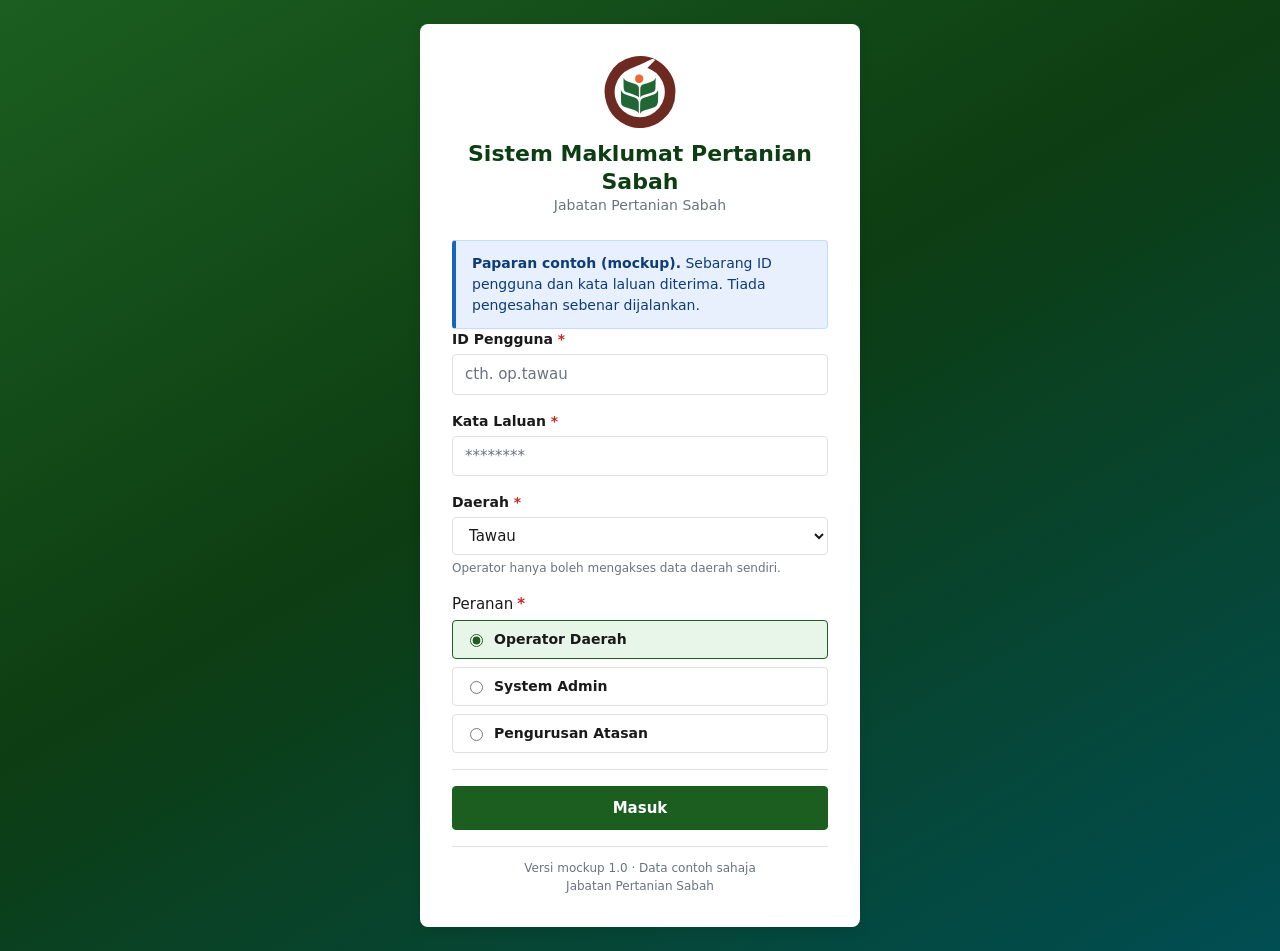
==== commit b6c8e402: "reupload" ====
--- a/index.html
+++ b/index.html
@@ -43,7 +43,7 @@
           <label for="password">Kata Laluan <span class="required" aria-hidden="true">*</span></label>
         </div>
         <input type="password" id="password" name="password"
-               autocomplete="current-password" placeholder="••••••••"
+               autocomplete="current-password" placeholder="********"
                aria-describedby="passwordError" required>
         <span class="field-error" id="passwordError" role="alert"></span>
       </div>
--- a/assets/css/layout.css
+++ b/assets/css/layout.css
@@ -386,12 +386,10 @@
 
 .section-toggle__caret {
   margin-left: auto;
-  transition: transform var(--transition-fast);
-}
-
-.section-toggle[aria-expanded="false"] .section-toggle__caret {
-  transform: rotate(-90deg);
-}
+}
+
+/* The caret shape itself and its rotated state live in components.css as
+   .caret — a CSS triangle, deliberately not a "▾" character. */
 
 /* --------------------------------------------------------------------------
    8. FILTER / KPI / CHART SIZING HELPERS
@@ -542,6 +540,8 @@
   .btn,
   .header__menu-btn,
   .section-toggle__caret,
+  .map-label,
+  .sabah-map__labels,
   .no-print {
     display: none !important;
   }
--- a/assets/css/components.css
+++ b/assets/css/components.css
@@ -130,6 +130,110 @@
   border-color: var(--color-border);
   color: var(--color-muted);
   cursor: not-allowed;
+}
+
+/* --------------------------------------------------------------------------
+   1b. DIRECTION TRIANGLES
+   Drawn with CSS borders instead of "▲" / "▼" / "▬" characters. Non-ASCII
+   glyphs render as mojibake if the file's encoding is ever misread, and this
+   dashboard was corrupted that way once. A border triangle has no encoding.
+   The up/down/flat meaning is also carried in text by .sr-only, so the
+   arrows are decorative rather than load-bearing.
+   -------------------------------------------------------------------------- */
+.d-arrow {
+  display: inline-block;
+  width: 0;
+  height: 0;
+  margin-right: 4px;
+  vertical-align: middle;
+  flex-shrink: 0;
+}
+
+.d-arrow--up {
+  border-left: 4px solid transparent;
+  border-right: 4px solid transparent;
+  border-bottom: 6px solid currentColor;
+}
+
+.d-arrow--down {
+  border-left: 4px solid transparent;
+  border-right: 4px solid transparent;
+  border-top: 6px solid currentColor;
+}
+
+.d-arrow--flat {
+  width: 9px;
+  height: 3px;
+  border-radius: 1px;
+  background-color: currentColor;
+}
+
+.d-arrow-wrap {
+  display: inline-flex;
+  align-items: center;
+  justify-content: center;
+}
+
+/* Collapsible section caret (verify.html) — same reasoning. Rotating the
+   triangle is done with a transform, so one element covers both states. */
+.caret {
+  display: inline-block;
+  width: 0;
+  height: 0;
+  border-left: 5px solid transparent;
+  border-right: 5px solid transparent;
+  border-top: 6px solid currentColor;
+  transition: transform var(--transition-fast);
+}
+
+.section-toggle[aria-expanded="false"] .caret {
+  transform: rotate(-90deg);
+}
+
+/* Hamburger menu button — three CSS rules rather than the "☰" character. */
+.burger {
+  display: inline-flex;
+  flex-direction: column;
+  justify-content: space-between;
+  width: 18px;
+  height: 13px;
+}
+
+.burger span {
+  display: block;
+  width: 100%;
+  height: 2px;
+  border-radius: 1px;
+  background-color: currentColor;
+}
+
+/* Modal close cross — two rotated bars rather than the "×" character. */
+.close-x {
+  position: relative;
+  display: inline-block;
+  width: 14px;
+  height: 14px;
+}
+
+.close-x::before,
+.close-x::after {
+  content: "";
+  position: absolute;
+  top: 50%;
+  left: 0;
+  width: 100%;
+  height: 2px;
+  margin-top: -1px;
+  border-radius: 1px;
+  background-color: currentColor;
+}
+
+.close-x::before {
+  transform: rotate(45deg);
+}
+
+.close-x::after {
+  transform: rotate(-45deg);
 }
 
 /* --------------------------------------------------------------------------
@@ -280,6 +384,22 @@
   color: #7a3600;
 }
 
+/* ASCII marker drawn as a bordered disc, so the warning needs no Unicode
+   symbol to read as a warning. */
+.field-warning__mark {
+  display: inline-flex;
+  align-items: center;
+  justify-content: center;
+  flex-shrink: 0;
+  width: 16px;
+  height: 16px;
+  border: 1.5px solid currentColor;
+  border-radius: 50%;
+  font-size: 11px;
+  font-weight: 700;
+  line-height: 1;
+}
+
 /* --------------------------------------------------------------------------
    4. CARDS
    Structure (.card__header/__body/__footer) is defined in layout.css;
@@ -835,6 +955,53 @@
 /* Body scroll lock while a modal or drawer is open */
 body.is-modal-open {
   overflow: hidden;
+}
+
+/* Provenance block in the verify.html edit modal — who submitted the record and
+   when. Read-only context for the admin, so it is visually separated from the
+   editable fields below it. */
+.provenance {
+  margin-bottom: var(--space-4);
+  padding: var(--space-3);
+  background-color: var(--color-bg);
+  border: 1px solid var(--color-border);
+  border-left: 4px solid var(--color-info);
+  border-radius: var(--radius-sm);
+}
+
+.provenance__row {
+  display: flex;
+  flex-wrap: wrap;
+  gap: var(--space-1) var(--space-3);
+  margin: 0 0 var(--space-1);
+  font-size: 13px;
+}
+
+.provenance__row:last-child {
+  margin-bottom: 0;
+}
+
+.provenance__label {
+  min-width: 150px;
+  color: var(--color-muted);
+  font-weight: 600;
+}
+
+.provenance__value {
+  font-weight: 600;
+  font-variant-numeric: tabular-nums;
+}
+
+/* Pills row at the top of the detail modal */
+#detailModalPills {
+  display: flex;
+  flex-wrap: wrap;
+  gap: var(--space-2);
+  margin-bottom: var(--space-3);
+}
+
+#detailModalPills:empty {
+  display: none;
 }
 
 /* --------------------------------------------------------------------------
@@ -925,56 +1092,94 @@
 
 /* --------------------------------------------------------------------------
    13. MAP (dashboard tab 2)
-   Rendered as a grid of 27 district tiles (explicitly allowed by the spec)
-   with an optional SVG layer. Heat is expressed via data-heat attributes.
-   -------------------------------------------------------------------------- */
-.map-grid {
-  display: grid;
-  grid-template-columns: repeat(auto-fill, minmax(104px, 1fr));
-  gap: var(--space-2);
-}
-
-.map-tile {
-  display: flex;
-  flex-direction: column;
-  gap: 2px;
-  padding: var(--space-2);
-  border: 1px solid var(--color-border);
+   Real Sabah geography: an inline SVG of the state outline with 27 district
+   paths, coloured by activity level, plus an HTML label overlay.
+   See assets/js/sabah-map.js for how the geometry was produced and its limits.
+   -------------------------------------------------------------------------- */
+.sabah-map {
+  position: relative;
+  width: 100%;
+  max-width: 900px;
+  margin: 0 auto;
+}
+
+.sabah-map svg {
+  display: block;
+  width: 100%;
+  height: auto;
+  overflow: visible;
+}
+
+/* Districts: light (low activity) -> dark (high activity) */
+.sabah-map path[data-district] {
+  fill: #e8f5e9;
+  stroke: #ffffff;
+  stroke-width: 1.2;
+  stroke-linejoin: round;
+  cursor: pointer;
+  transition: fill var(--transition-fast), opacity var(--transition-fast);
+}
+
+.sabah-map path[data-heat="0"] { fill: #e8f5e9; }
+.sabah-map path[data-heat="1"] { fill: #c8e6c9; }
+.sabah-map path[data-heat="2"] { fill: #a5d6a7; }
+.sabah-map path[data-heat="3"] { fill: #81c784; }
+.sabah-map path[data-heat="4"] { fill: #4caf50; }
+.sabah-map path[data-heat="5"] { fill: #2e7d32; }
+.sabah-map path[data-heat="6"] { fill: #1b5e20; }
+
+.sabah-map path[data-district]:hover {
+  stroke: var(--color-accent);
+  stroke-width: 2.4;
+}
+
+.sabah-map path[data-district].is-selected {
+  stroke: var(--color-accent);
+  stroke-width: 3;
+}
+
+.sabah-map path[data-district]:focus-visible {
+  outline: 3px solid var(--color-info);
+  outline-offset: 1px;
+}
+
+/* Label overlay — text lives in HTML, not in the SVG, so it stays selectable
+   and long district names never distort the map geometry. */
+.sabah-map__labels {
+  position: absolute;
+  inset: 0;
+  pointer-events: none;
+}
+
+.map-label {
+  position: absolute;
+  transform: translate(-50%, -50%);
+  padding: 1px 4px;
+  font-size: 9px;
+  font-weight: 600;
+  line-height: 1.2;
+  color: #0d3d12;
+  background-color: rgba(255, 255, 255, 0.72);
+  border: 1px solid transparent;
   border-radius: var(--radius-sm);
-  text-align: left;
-  font-size: 12px;
-  transition: transform var(--transition-fast), box-shadow var(--transition-fast);
-}
-
-.map-tile:hover {
-  transform: translateY(-2px);
-  box-shadow: var(--shadow-md);
-}
-
-.map-tile__name {
-  font-weight: 600;
-  line-height: 1.25;
-}
-
-.map-tile__value {
-  font-size: 11px;
-  font-variant-numeric: tabular-nums;
-}
-
-.map-tile[data-heat="0"] { background-color: #e8f5e9; color: #1b5e20; }
-.map-tile[data-heat="1"] { background-color: #c8e6c9; color: #1b5e20; }
-.map-tile[data-heat="2"] { background-color: #a5d6a7; color: #14471a; }
-.map-tile[data-heat="3"] { background-color: #81c784; color: #0d3d12; }
-.map-tile[data-heat="4"] { background-color: #4caf50; color: #ffffff; }
-.map-tile[data-heat="5"] { background-color: #2e7d32; color: #ffffff; }
-.map-tile[data-heat="6"] { background-color: #1b5e20; color: #ffffff; }
-
-.map-tile.is-selected {
-  outline: 3px solid var(--color-accent);
+  white-space: nowrap;
+  pointer-events: auto;
+  transition: background-color var(--transition-fast);
+}
+
+.map-label:hover,
+.map-label.is-selected {
+  background-color: var(--color-accent);
+  color: #1a1a1a;
+  border-color: #b07d00;
+}
+
+.map-label:focus-visible {
+  outline: 2px solid var(--color-info);
   outline-offset: 1px;
 }
 
-/* Legend */
+/* Legend for the map */
 .legend {
   display: flex;
   flex-wrap: wrap;
@@ -1157,8 +1362,4 @@
   .side-panel__stats {
     grid-template-columns: repeat(3, minmax(0, 1fr));
   }
-
-  .map-grid {
-    grid-template-columns: repeat(auto-fill, minmax(88px, 1fr));
-  }
-}
+}
